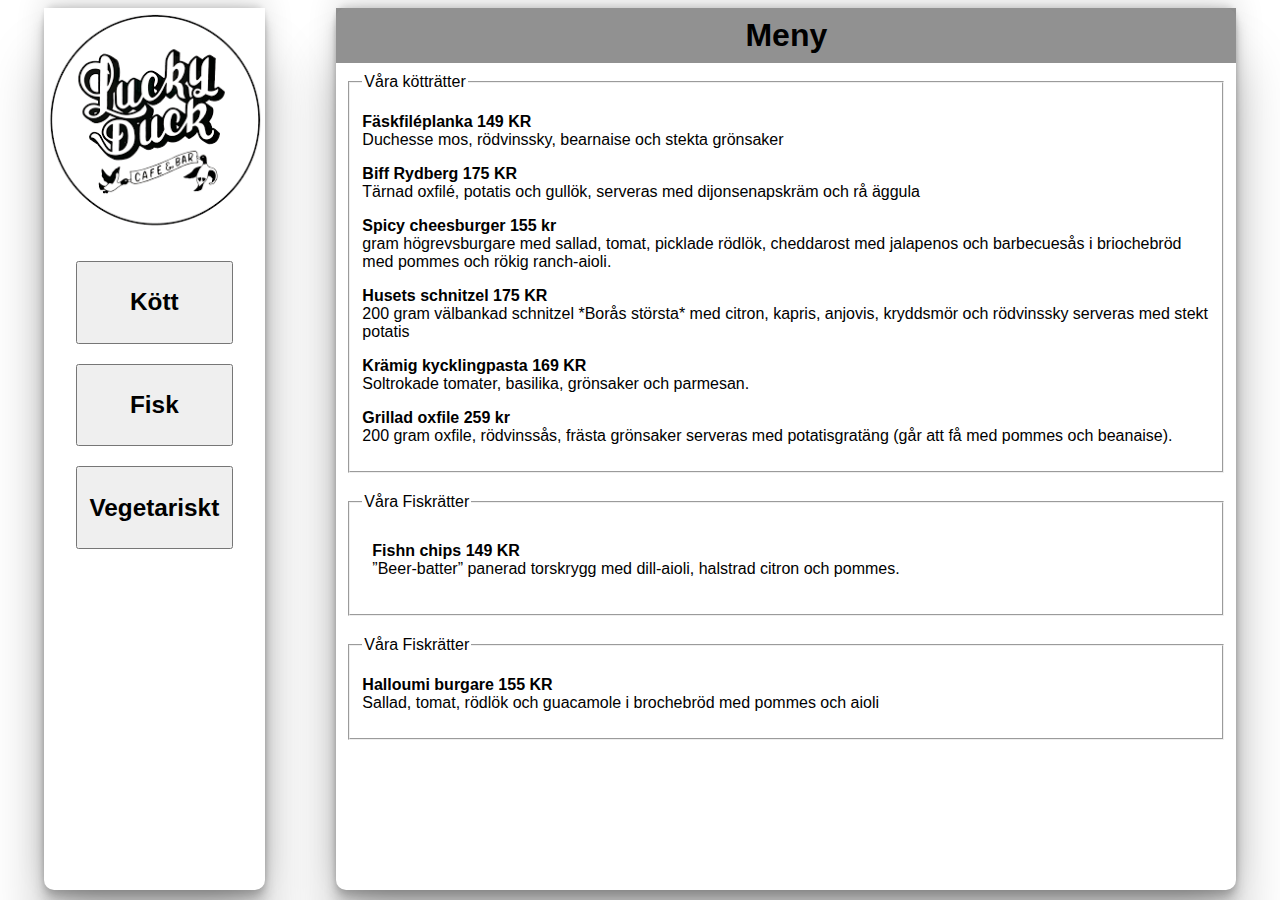
==== index.html @ 346f60c4 "1" ====
<!DOCTYPE html>
<html lang="en">
<head>
    <meta charset="UTF-8">
    <meta http-equiv="X-UA-Compatible" content="IE=edge">
    <meta name="viewport" content="width=device-width, initial-scale=1.0">
    <link rel="stylesheet" href="style.css"
    rell="stylesheet">
    <title>Meny Grupp 8</title>
</head>
<body>
    <div class="main_container">
        <div class="secondPage">
            
        
            <div class="loga"> 
                
            </div>
            
            <div class="menyVal">
                <div class="kött">
                    <button class="button button1"><h3>Kött</h3></button>
                </div>
                <div class="fisk">
                    <button class="button button2"><h3>Fisk</h3></button>
                </div>
                <div class="vegetariskt">
                    <button class="button button3"><h3>Vegetariskt</h3></button>
                </div>
            </div>
            <div class="Kontakter">

            </div>
<!--////////////////////////////////////////////////////////////////-->
        </div>

        <!-- andra sidan -->

        <div class="huvud_sida">

            <div class="titel">
                <h1>Meny</h1>
            </div>

            <div class="förstaBox">

            </div>
<!--///////////////////////////////////////////////////////////////-->
            <div class="andraBox">

            </div>
<!--///////////////////////////////////////////////////////////////-->
            <div class="tredjeBox">

            </div>

            <div class="kött">
                <fieldset>
                    <legend>Våra kötträtter</legend>
                    <p><strong>Fäskfiléplanka 149 KR</STRONG> <br> Duchesse mos, rödvinssky, bearnaise och stekta grönsaker</p>
                        <p><strong>Biff Rydberg 175 KR</strong> <br> Tärnad oxfilé, potatis och gullök, serveras med dijonsenapskräm
                        och rå äggula</p>
                        <p><strong>Spicy cheesburger 155 kr </strong> <br> gram högrevsburgare med sallad, tomat, picklade rödlök,
                        cheddarost med jalapenos och barbecuesås i briochebröd med pommes och rökig ranch-aioli.</p>
                        <p><strong>Husets schnitzel 175 KR</strong> <br> 200 gram välbankad schnitzel *Borås största* med citron,
                        kapris, anjovis, kryddsmör och rödvinssky serveras med stekt potatis</p>
                        <p><strong>Krämig kycklingpasta 169 KR</strong> <br>Soltrokade tomater, basilika, grönsaker och parmesan.</p>
                        <p><strong>Grillad oxfile 259 kr</strong> <br> 200 gram oxfile, rödvinssås, frästa grönsaker serveras med
                        potatisgratäng (går att få med pommes och beanaise).</p>
                </fieldset>
            </div>

            <div class="fisk">
                <fieldset>
                    <legend>Våra Fiskrätter</legend>
                    <div class="fisk">
                        <p><strong> Fishn chips 149 KR</strong> <br>”Beer-batter” panerad torskrygg med dill-aioli,
                            halstrad citron
                            och pommes.</p>
                    </div>

                </fieldset>
            </div>

            <div class="fisk">
                <fieldset>
                    <legend>Våra Fiskrätter</legend>
                    <div class="vegetarisk">
                        <p><strong> Halloumi burgare 155 KR </strong><br>Sallad, tomat, rödlök och guacamole i brochebröd med pommes
                          och aioli</p>
                      </div>
              
                </fieldset>
            </div>

            <!--Detta är våran titel på sidan som ska vara höger om logan-->
        </div>
    </div>                               
    <script src="script.js"></script>
</body>
</html>
---- style.css ----
*{
    box-sizing: border-box;
}
p{
    color:rgb(0, 0, 0);
    text-align: left;
}
h1{
    color:rgb(0, 0, 0);
    text-align: center;
    margin: 1%;
}
h2{
    color:rgb(0, 0, 0);
    text-align: center;
}
h3{
    color:rgb(0, 0, 0);
    text-align: center;
}
.button1 {
    font-size: 130%;
    width: 100%;
    
}
.button2 {
    font-size: 130%;
    width: 100%;
}
.button3 {
    font-size: 130%;
    width: 100%;
}

body{
    background-image: url('brickwall.jpg');
    background-repeat: no-repeat;
    background-size: cover;
    justify-content: center;
    display: flex;
    flex-direction: column;
    align-items: center;
    font-family: Arial;
}

.main_container{
    display: flex;
    align-items: center;
    width: 100%;
    height: 100%;
    justify-content: space-around;
}
.huvud_sida{
    display: flex;
    flex-direction: column;
    background-color: rgb(255, 255, 255);
    width: 100vh;
    height: 98vh;
    right: 25vh;
    box-shadow: rgba(0, 0, 0, 0.25) 0px 54px 55px, rgba(0, 0, 0, 0.12) 0px -12px 30px, rgba(0, 0, 0, 0.12) 0px 4px 6px, rgba(0, 0, 0, 0.17) 0px 12px 13px, rgba(0, 0, 0, 0.09) 0px -3px 5px;
    border-radius: 10px 10px 10px 10px;
}

.secondPage{
    display: flex;
    flex-direction: column;
    background-color: rgb(255, 255, 255);
    width: 24.6vh;
    height: 98vh;
    box-shadow: rgba(0, 0, 0, 0.25) 0px 54px 55px, rgba(0, 0, 0, 0.12) 0px -12px 30px, rgba(0, 0, 0, 0.12) 0px 4px 6px, rgba(0, 0, 0, 0.17) 0px 12px 13px, rgba(0, 0, 0, 0.09) 0px -3px 5px;
    border-radius: 10px 10px 10px 10px;
}
.loga{
    background-image: url('lucky.png');
    width: 100%;
    height: 25%;
    background-repeat: no-repeat;
    background-size: cover;
    justify-content: center;
}
.menyVal{
    display: flex;
    flex-direction: column;
    background-color: white;
    height: 40vh;
    padding: 2.5vh;
}

.kött{
    padding: 10px;
    
}
.fisk{
    padding: 10px;
    
}
.vegetariskt{
    padding: 10px;
}

.titel{
    background-color: rgba(128, 128, 128, 0.868);
    width: 100%;
    top:auto;
}
.andratitel{
    background-color: rgba(128, 128, 128, 0.868);
    width: 100%;
    top:auto;
}




@media screen and (max-width:1024px){
    .main_container{
        display:flex;
        flex-direction: column;
    }
    .huvud_sida{
        width: 120%;
        margin: 2%;
        height: fit-content;
    }
    .secondpage{
        width: 120%;
        margin: 2%;
        height: fit-content;
    }
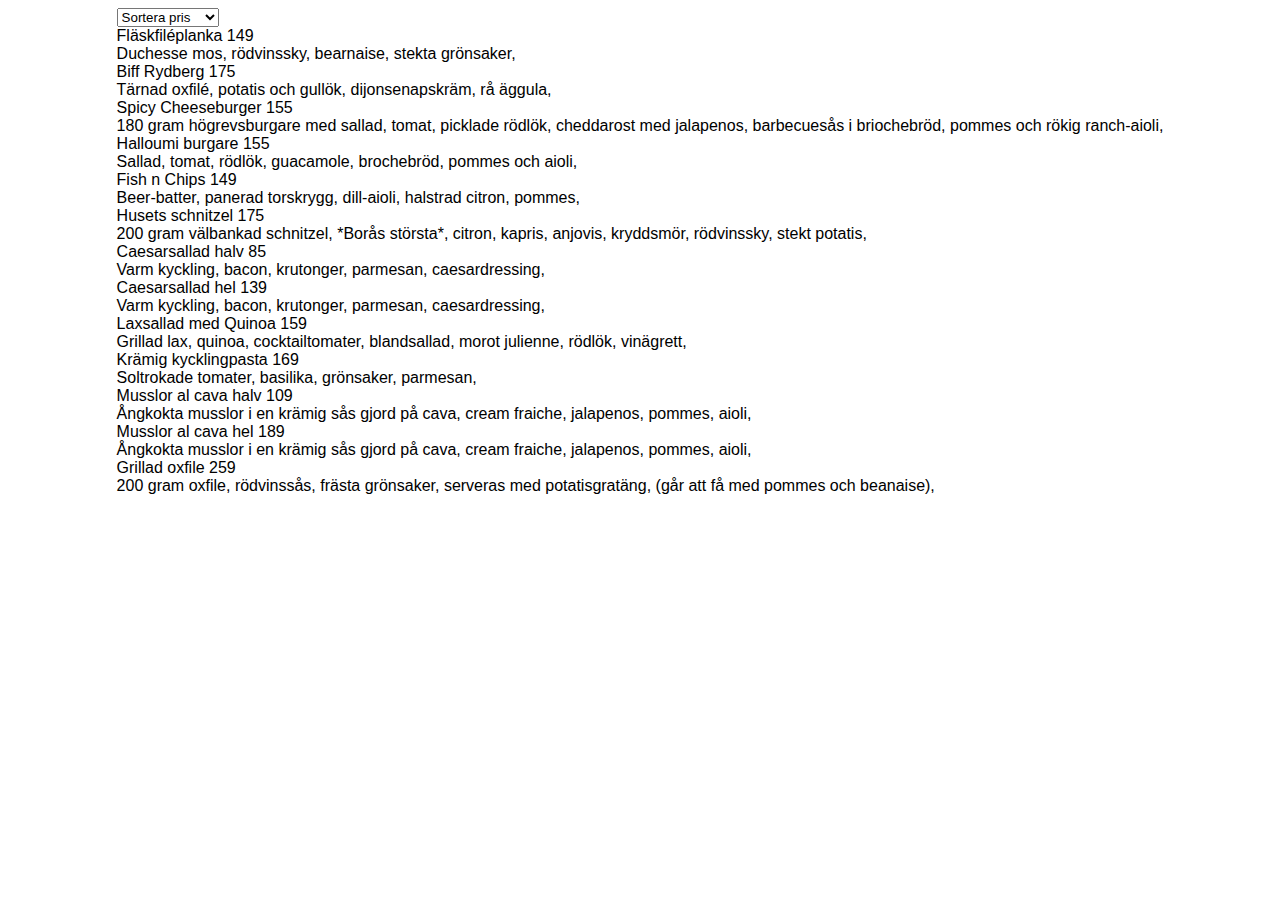
==== commit b6d5c2e9: "martins select function" ====
--- a/index.html
+++ b/index.html
@@ -1,101 +1,45 @@
 <!DOCTYPE html>
-<html lang="en">
+<html lang="sv">
+
 <head>
-    <meta charset="UTF-8">
-    <meta http-equiv="X-UA-Compatible" content="IE=edge">
-    <meta name="viewport" content="width=device-width, initial-scale=1.0">
-    <link rel="stylesheet" href="style.css"
-    rell="stylesheet">
-    <title>Meny Grupp 8</title>
+  <meta charset="UTF-8">
+  <meta http-equiv="X-UA-Compatible" content="IE=edge">
+  <meta name="viewport" content="width=device-width, initial-scale=1.0">
+  <title>Document</title>
+  <link rel="stylesheet" href="style.css">
+  <script src="https://cdn.jsdelivr.net/npm/bootstrap@5.2.2/dist/js/bootstrap.bundle.min.js"
+    integrity="sha384-OERcA2EqjJCMA+/3y+gxIOqMEjwtxJY7qPCqsdltbNJuaOe923+mo//f6V8Qbsw3"
+    crossorigin="anonymous"></script>
 </head>
 <body>
-    <div class="main_container">
-        <div class="secondPage">
-            
-        
-            <div class="loga"> 
-                
-            </div>
-            
-            <div class="menyVal">
-                <div class="kött">
-                    <button class="button button1"><h3>Kött</h3></button>
-                </div>
-                <div class="fisk">
-                    <button class="button button2"><h3>Fisk</h3></button>
-                </div>
-                <div class="vegetariskt">
-                    <button class="button button3"><h3>Vegetariskt</h3></button>
-                </div>
-            </div>
-            <div class="Kontakter">
+  
+    <!--sortering-->
 
-            </div>
-<!--////////////////////////////////////////////////////////////////-->
-        </div>
+    <div class="container">
+      <div class="val">
+        <select name="pris" id="sortering">
+          <option disabled selected>Sortera pris</option>
+            <option value="descending">Fallande Pris</option>
+            <option value="ascending">Stigande Pris</option>
+        </select>
+      </div>     
+      <div class="box2">        
+      </div>     
+    </div>
 
-        <!-- andra sidan -->
+    <!--fotnot-->
+    <footer class="fotnot">
 
-        <div class="huvud_sida">
+    </footer>
 
-            <div class="titel">
-                <h1>Meny</h1>
-            </div>
 
-            <div class="förstaBox">
+    <script src="https://cdn.jsdelivr.net/npm/@popperjs/core@2.11.6/dist/umd/popper.min.js"
+      integrity="sha384-oBqDVmMz9ATKxIep9tiCxS/Z9fNfEXiDAYTujMAeBAsjFuCZSmKbSSUnQlmh/jp3"
+      crossorigin="anonymous"></script>
+    <script src="https://cdn.jsdelivr.net/npm/bootstrap@5.2.2/dist/js/bootstrap.min.js"
+      integrity="sha384-IDwe1+LCz02ROU9k972gdyvl+AESN10+x7tBKgc9I5HFtuNz0wWnPclzo6p9vxnk"
+      crossorigin="anonymous"></script>
+    <script src="script.js"></script>
+  </body>
 
-            </div>
-<!--///////////////////////////////////////////////////////////////-->
-            <div class="andraBox">
-
-            </div>
-<!--///////////////////////////////////////////////////////////////-->
-            <div class="tredjeBox">
-
-            </div>
-
-            <div class="kött">
-                <fieldset>
-                    <legend>Våra kötträtter</legend>
-                    <p><strong>Fäskfiléplanka 149 KR</STRONG> <br> Duchesse mos, rödvinssky, bearnaise och stekta grönsaker</p>
-                        <p><strong>Biff Rydberg 175 KR</strong> <br> Tärnad oxfilé, potatis och gullök, serveras med dijonsenapskräm
-                        och rå äggula</p>
-                        <p><strong>Spicy cheesburger 155 kr </strong> <br> gram högrevsburgare med sallad, tomat, picklade rödlök,
-                        cheddarost med jalapenos och barbecuesås i briochebröd med pommes och rökig ranch-aioli.</p>
-                        <p><strong>Husets schnitzel 175 KR</strong> <br> 200 gram välbankad schnitzel *Borås största* med citron,
-                        kapris, anjovis, kryddsmör och rödvinssky serveras med stekt potatis</p>
-                        <p><strong>Krämig kycklingpasta 169 KR</strong> <br>Soltrokade tomater, basilika, grönsaker och parmesan.</p>
-                        <p><strong>Grillad oxfile 259 kr</strong> <br> 200 gram oxfile, rödvinssås, frästa grönsaker serveras med
-                        potatisgratäng (går att få med pommes och beanaise).</p>
-                </fieldset>
-            </div>
-
-            <div class="fisk">
-                <fieldset>
-                    <legend>Våra Fiskrätter</legend>
-                    <div class="fisk">
-                        <p><strong> Fishn chips 149 KR</strong> <br>”Beer-batter” panerad torskrygg med dill-aioli,
-                            halstrad citron
-                            och pommes.</p>
-                    </div>
-
-                </fieldset>
-            </div>
-
-            <div class="fisk">
-                <fieldset>
-                    <legend>Våra Fiskrätter</legend>
-                    <div class="vegetarisk">
-                        <p><strong> Halloumi burgare 155 KR </strong><br>Sallad, tomat, rödlök och guacamole i brochebröd med pommes
-                          och aioli</p>
-                      </div>
-              
-                </fieldset>
-            </div>
-
-            <!--Detta är våran titel på sidan som ska vara höger om logan-->
-        </div>
-    </div>                               
-    <script src="script.js"></script>
-</body>
 </html>--- a/style.css
+++ b/style.css
@@ -118,12 +118,11 @@
         flex-direction: column;
     }
     .huvud_sida{
-        width: 120%;
+        width: 100%;
         margin: 2%;
         height: fit-content;
     }
     .secondpage{
-        width: 120%;
         margin: 2%;
         height: fit-content;
     }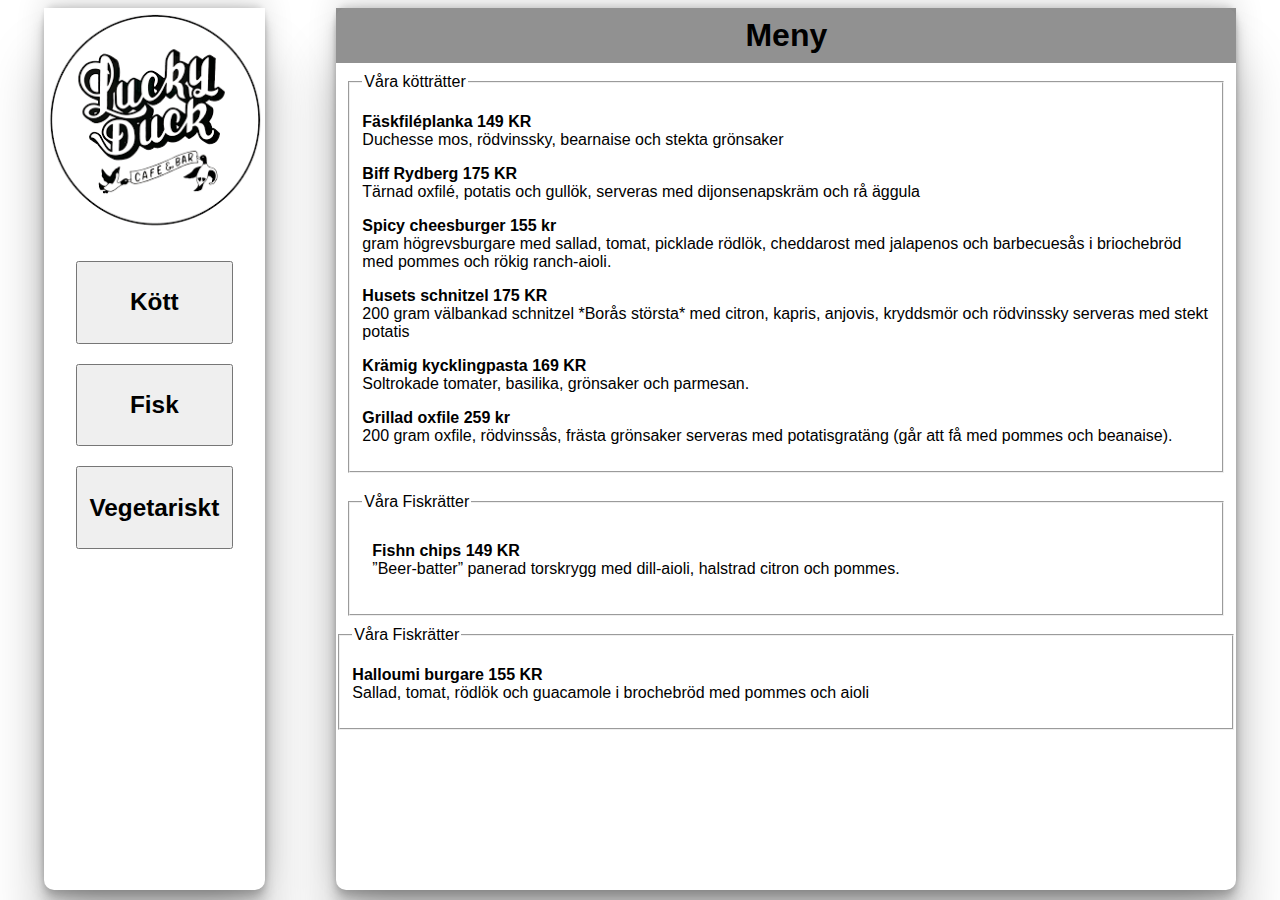
==== commit 13c1335b: "1" ====
--- a/index.html
+++ b/index.html
@@ -1,45 +1,84 @@
 <!DOCTYPE html>
-<html lang="sv">
-
+<html lang="en">
 <head>
-  <meta charset="UTF-8">
-  <meta http-equiv="X-UA-Compatible" content="IE=edge">
-  <meta name="viewport" content="width=device-width, initial-scale=1.0">
-  <title>Document</title>
-  <link rel="stylesheet" href="style.css">
-  <script src="https://cdn.jsdelivr.net/npm/bootstrap@5.2.2/dist/js/bootstrap.bundle.min.js"
-    integrity="sha384-OERcA2EqjJCMA+/3y+gxIOqMEjwtxJY7qPCqsdltbNJuaOe923+mo//f6V8Qbsw3"
-    crossorigin="anonymous"></script>
+    <meta charset="UTF-8">
+    <meta http-equiv="X-UA-Compatible" content="IE=edge">
+    <meta name="viewport" content="width=device-width, initial-scale=1.0">
+    <link rel="stylesheet" href="style.css"
+    rell="stylesheet">
+    <title>Meny Grupp 8</title>
 </head>
 <body>
-  
-    <!--sortering-->
+    <div class="main_container">
+        <div class="secondPage">
+            
+        
+            <div class="loga"> 
+                
+            </div>
+            
+            <div class="menyVal">
+                <div class="kött">
+                    <button class="button button1"><h3>Kött</h3></button>
+                </div>
+                <div class="fisk">
+                    <button class="button button2"><h3>Fisk</h3></button>
+                </div>
+                <div class="vegetariskt">
+                    <button class="button button3"><h3>Vegetariskt</h3></button>
+                </div>
+            </div>
+<!--////////////////////////////////////////////////////////////////-->
+        </div>
 
-    <div class="container">
-      <div class="val">
-        <select name="pris" id="sortering">
-          <option disabled selected>Sortera pris</option>
-            <option value="descending">Fallande Pris</option>
-            <option value="ascending">Stigande Pris</option>
-        </select>
-      </div>     
-      <div class="box2">        
-      </div>     
-    </div>
+        <!-- andra sidan -->
 
-    <!--fotnot-->
-    <footer class="fotnot">
+        <div class="huvud_sida">
 
-    </footer>
+            <div class="titel">
+                <h1>Meny</h1>
+            </div>
+            <div class="kött">
+                <fieldset>
+                    <legend>Våra kötträtter</legend>
+                    <p><strong>Fäskfiléplanka 149 KR</STRONG> <br> Duchesse mos, rödvinssky, bearnaise och stekta grönsaker</p>
+                        <p><strong>Biff Rydberg 175 KR</strong> <br> Tärnad oxfilé, potatis och gullök, serveras med dijonsenapskräm
+                        och rå äggula</p>
+                        <p><strong>Spicy cheesburger 155 kr </strong> <br> gram högrevsburgare med sallad, tomat, picklade rödlök,
+                        cheddarost med jalapenos och barbecuesås i briochebröd med pommes och rökig ranch-aioli.</p>
+                        <p><strong>Husets schnitzel 175 KR</strong> <br> 200 gram välbankad schnitzel *Borås största* med citron,
+                        kapris, anjovis, kryddsmör och rödvinssky serveras med stekt potatis</p>
+                        <p><strong>Krämig kycklingpasta 169 KR</strong> <br>Soltrokade tomater, basilika, grönsaker och parmesan.</p>
+                        <p><strong>Grillad oxfile 259 kr</strong> <br> 200 gram oxfile, rödvinssås, frästa grönsaker serveras med
+                        potatisgratäng (går att få med pommes och beanaise).</p>
+                </fieldset>
+            </div>
 
+            <div class="fisk">
+                <fieldset>
+                    <legend>Våra Fiskrätter</legend>
+                    <div class="fisk">
+                        <p><strong> Fishn chips 149 KR</strong> <br>”Beer-batter” panerad torskrygg med dill-aioli,
+                            halstrad citron
+                            och pommes.</p>
+                    </div>
 
-    <script src="https://cdn.jsdelivr.net/npm/@popperjs/core@2.11.6/dist/umd/popper.min.js"
-      integrity="sha384-oBqDVmMz9ATKxIep9tiCxS/Z9fNfEXiDAYTujMAeBAsjFuCZSmKbSSUnQlmh/jp3"
-      crossorigin="anonymous"></script>
-    <script src="https://cdn.jsdelivr.net/npm/bootstrap@5.2.2/dist/js/bootstrap.min.js"
-      integrity="sha384-IDwe1+LCz02ROU9k972gdyvl+AESN10+x7tBKgc9I5HFtuNz0wWnPclzo6p9vxnk"
-      crossorigin="anonymous"></script>
+                </fieldset>
+            </div>
+
+            <div class="vegetarisk">
+                <fieldset>
+                    <legend>Våra Fiskrätter</legend>
+                    <div class="vegetarisk">
+                        <p><strong> Halloumi burgare 155 KR </strong><br>Sallad, tomat, rödlök och guacamole i brochebröd med pommes
+                        och aioli</p>
+                    </div>
+                </fieldset>
+            </div>
+
+            <!--Detta är våran titel på sidan som ska vara höger om logan-->
+        </div>
+    </div>                               
     <script src="script.js"></script>
-  </body>
-
+</body>
 </html>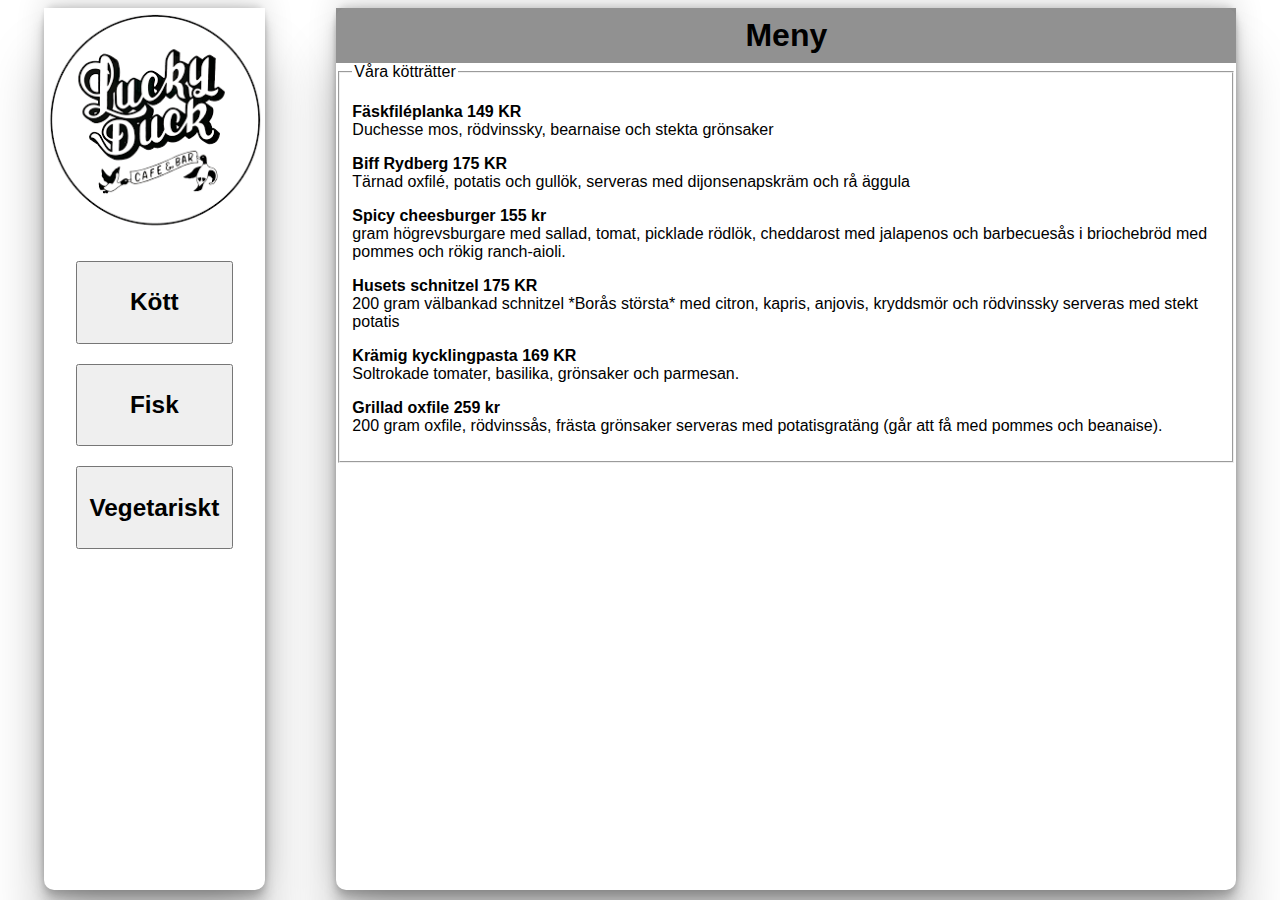
==== commit 497bfa68: "1" ====
--- a/index.html
+++ b/index.html
@@ -38,7 +38,7 @@
             <div class="titel">
                 <h1>Meny</h1>
             </div>
-            <div class="kött">
+            <div class="köttBox">
                 <fieldset>
                     <legend>Våra kötträtter</legend>
                     <p><strong>Fäskfiléplanka 149 KR</STRONG> <br> Duchesse mos, rödvinssky, bearnaise och stekta grönsaker</p>
@@ -54,7 +54,7 @@
                 </fieldset>
             </div>
 
-            <div class="fisk">
+            <div class="fiskBox">
                 <fieldset>
                     <legend>Våra Fiskrätter</legend>
                     <div class="fisk">
@@ -66,7 +66,7 @@
                 </fieldset>
             </div>
 
-            <div class="vegetarisk">
+            <div class="vegetariskBox">
                 <fieldset>
                     <legend>Våra Fiskrätter</legend>
                     <div class="vegetarisk">
--- a/style.css
+++ b/style.css
@@ -30,6 +30,7 @@
 .button3 {
     font-size: 130%;
     width: 100%;
+    
 }
 
 body{
@@ -88,20 +89,22 @@
 
 .kött{
     padding: 10px;
-    
+
 }
 .fisk{
     padding: 10px;
-    
+
 }
 .vegetariskt{
     padding: 10px;
+
 }
 
 .titel{
     background-color: rgba(128, 128, 128, 0.868);
     width: 100%;
     top:auto;
+    
 }
 .andratitel{
     background-color: rgba(128, 128, 128, 0.868);
@@ -109,8 +112,42 @@
     top:auto;
 }
 
+/*-----------------------------------------*/
+.köttBox {
+    display:flex;
+}
+.fiskBox {
+    display: none;
+}
+.vegetariskBox {
+    display: none;
+}
 
+/*-----------------------------------------*/
 
+.köttBox fiskBox{
+    display: none;
+}
+.fiskBox fiskBox{
+    display: flex;
+}
+.vegetariskBox fiskBox{
+    display: none;
+}
+
+/*-----------------------------------------*/
+
+.köttBox vegetariskBox{
+    display: none;
+}
+.fiskBox vegetariskBox{
+    display: none;
+}
+.vegetariskBox vegetariskBox{
+    display: flex;
+}
+
+/*-----------------------------------------*/
 
 @media screen and (max-width:1024px){
     .main_container{
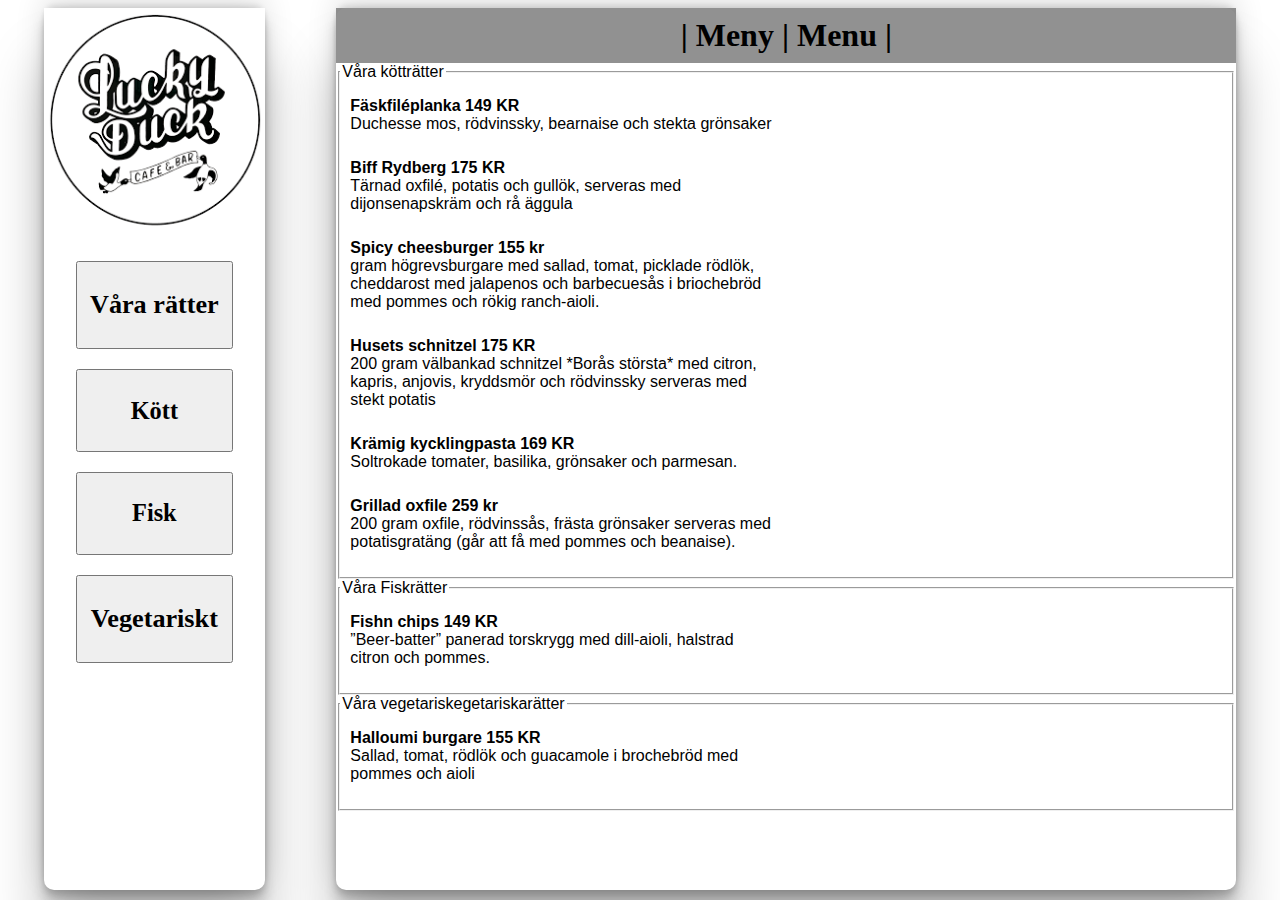
==== commit 55aec673: "1" ====
--- a/index.html
+++ b/index.html
@@ -18,14 +18,18 @@
             </div>
             
             <div class="menyVal">
+
+                <div class="alla">
+                    <button id="alla" class="button button4"><h3>Våra rätter</h3></button>
+                </div>
                 <div class="kött">
-                    <button class="button button1"><h3>Kött</h3></button>
+                    <button id="meat" class="button button1"><h3>Kött</h3></button>
                 </div>
-                <div class="fisk">
-                    <button class="button button2"><h3>Fisk</h3></button>
+                <div class="fisks">
+                    <button id="fish" class="button button2"><h3>Fisk</h3></button>
                 </div>
                 <div class="vegetariskt">
-                    <button class="button button3"><h3>Vegetariskt</h3></button>
+                    <button id="veg" class="button button3"><h3>Vegetariskt</h3></button>
                 </div>
             </div>
 <!--////////////////////////////////////////////////////////////////-->
@@ -36,42 +40,72 @@
         <div class="huvud_sida">
 
             <div class="titel">
-                <h1>Meny</h1>
+                <h1>| Meny | Menu |</h1>
             </div>
             <div class="köttBox">
-                <fieldset>
+                <fieldset class="fieldset">
                     <legend>Våra kötträtter</legend>
-                    <p><strong>Fäskfiléplanka 149 KR</STRONG> <br> Duchesse mos, rödvinssky, bearnaise och stekta grönsaker</p>
-                        <p><strong>Biff Rydberg 175 KR</strong> <br> Tärnad oxfilé, potatis och gullök, serveras med dijonsenapskräm
-                        och rå äggula</p>
-                        <p><strong>Spicy cheesburger 155 kr </strong> <br> gram högrevsburgare med sallad, tomat, picklade rödlök,
-                        cheddarost med jalapenos och barbecuesås i briochebröd med pommes och rökig ranch-aioli.</p>
-                        <p><strong>Husets schnitzel 175 KR</strong> <br> 200 gram välbankad schnitzel *Borås största* med citron,
-                        kapris, anjovis, kryddsmör och rödvinssky serveras med stekt potatis</p>
-                        <p><strong>Krämig kycklingpasta 169 KR</strong> <br>Soltrokade tomater, basilika, grönsaker och parmesan.</p>
-                        <p><strong>Grillad oxfile 259 kr</strong> <br> 200 gram oxfile, rödvinssås, frästa grönsaker serveras med
-                        potatisgratäng (går att få med pommes och beanaise).</p>
+                    <p>
+                        <strong>Fäskfiléplanka 149 KR</STRONG> 
+                        <br> 
+                        Duchesse mos, rödvinssky, bearnaise och stekta grönsaker</p>
+                        <p>
+                            <strong>Biff Rydberg 175 KR</strong> 
+                            <br> 
+                            Tärnad oxfilé, potatis och gullök, serveras med dijonsenapskräm
+                        och rå äggula
+                        </p>
+
+                        <p>
+                            <strong>Spicy cheesburger 155 kr </strong> 
+                            <br> 
+                            gram högrevsburgare med sallad, tomat, picklade rödlök,
+                        cheddarost med jalapenos och barbecuesås i briochebröd med pommes och rökig ranch-aioli.
+                        </p>
+                        <p>
+                            <strong>Husets schnitzel 175 KR</strong> 
+                            <br> 
+                            200 gram välbankad schnitzel *Borås största* med citron,
+                        kapris, anjovis, kryddsmör och rödvinssky serveras med stekt potatis
+                        </p>
+
+                        <p>
+                            <strong>Krämig kycklingpasta 169 KR</strong> 
+                            <br>
+                            Soltrokade tomater, basilika, grönsaker och parmesan.
+                        </p>
+
+                        <p>
+                            <strong>Grillad oxfile 259 kr</strong> 
+                        <br> 
+                        200 gram oxfile, rödvinssås, frästa grönsaker serveras med potatisgratäng (går att få med pommes och beanaise).
+                    </p>
                 </fieldset>
             </div>
 
             <div class="fiskBox">
-                <fieldset>
+                <fieldset class="fieldset">
                     <legend>Våra Fiskrätter</legend>
                     <div class="fisk">
-                        <p><strong> Fishn chips 149 KR</strong> <br>”Beer-batter” panerad torskrygg med dill-aioli,
-                            halstrad citron
-                            och pommes.</p>
+                        <p>
+                            <strong> Fishn chips 149 KR</strong> 
+                            <br>
+                            ”Beer-batter” panerad torskrygg med dill-aioli, halstrad citron och pommes.
+                        </p>
                     </div>
 
                 </fieldset>
             </div>
 
             <div class="vegetariskBox">
-                <fieldset>
-                    <legend>Våra Fiskrätter</legend>
+                <fieldset class="fieldset">
+                    <legend>Våra vegetariskegetariskarätter</legend>
                     <div class="vegetarisk">
-                        <p><strong> Halloumi burgare 155 KR </strong><br>Sallad, tomat, rödlök och guacamole i brochebröd med pommes
-                        och aioli</p>
+                        <p>
+                            <strong> Halloumi burgare 155 KR </strong>
+                            <br>
+                            Sallad, tomat, rödlök och guacamole i brochebröd med pommes och aioli
+                        </p>
                     </div>
                 </fieldset>
             </div>
--- a/style.css
+++ b/style.css
@@ -4,11 +4,13 @@
 p{
     color:rgb(0, 0, 0);
     text-align: left;
+    padding: 0px 10px 10px 10px;
 }
 h1{
     color:rgb(0, 0, 0);
     text-align: center;
     margin: 1%;
+    font-family: Castellar;
 }
 h2{
     color:rgb(0, 0, 0);
@@ -21,16 +23,22 @@
 .button1 {
     font-size: 130%;
     width: 100%;
-    
+    font-family: Baguet Script;
 }
 .button2 {
     font-size: 130%;
     width: 100%;
+    font-family: Baguet Script;
 }
 .button3 {
-    font-size: 130%;
-    width: 100%;
-    
+    font-size: 140%;
+    width: 100%;
+    font-family: Baguet Script;
+}
+.button4 {
+    font-size: 140%;
+    width: 100%;
+    font-family: Baguet Script;
 }
 
 body{
@@ -87,18 +95,26 @@
     padding: 2.5vh;
 }
 
+/*-----------------------------------------*/
+
 .kött{
     padding: 10px;
 
 }
-.fisk{
-    padding: 10px;
-
+.fisks{
+    padding: 10px;
 }
 .vegetariskt{
     padding: 10px;
-
-}
+}
+
+/*-----------------------------------------*/
+
+.alla{
+    padding: 10px;
+}
+
+/*-----------------------------------------*/
 
 .titel{
     background-color: rgba(128, 128, 128, 0.868);
@@ -113,41 +129,65 @@
 }
 
 /*-----------------------------------------*/
-.köttBox {
-    display:flex;
-}
-.fiskBox {
-    display: none;
-}
-.vegetariskBox {
-    display: none;
-}
-
-/*-----------------------------------------*/
-
-.köttBox fiskBox{
-    display: none;
-}
-.fiskBox fiskBox{
-    display: flex;
-}
-.vegetariskBox fiskBox{
-    display: none;
-}
-
-/*-----------------------------------------*/
-
-.köttBox vegetariskBox{
-    display: none;
-}
-.fiskBox vegetariskBox{
-    display: none;
-}
-.vegetariskBox vegetariskBox{
-    display: flex;
-}
-
-/*-----------------------------------------*/
+
+.köttBox.boxOne{
+    display: flex;
+
+}
+.fiskBox.boxOne{
+    display: none;
+}
+.vegetariskBox.boxOne{
+    display: none;
+}
+
+/*-----------------------------------------*/
+
+.köttBox.boxTwo{
+    display: none;
+}
+.fiskBox.boxTwo{
+    display: flex;
+
+}
+.vegetariskBox.boxTwo{
+    display: none;
+}
+
+/*-----------------------------------------*/
+
+.köttBox.boxThree{
+    display: none;
+}
+.fiskBox.boxThree{
+    display: none;
+}
+.vegetariskBox.boxThree{
+    display: flex;
+
+}
+
+/*-----------------------------------------*/
+
+.köttBox.boxFour{
+    display: flex;
+
+}
+.fiskBox.boxFour{
+    display: flex;
+
+}
+.vegetariskBox.boxFour{
+    display: flex;
+
+}
+
+/*-----------------------------------------*/
+
+.fieldset{
+    padding: 0vh 50vh 0vh 0vh;
+}
+
 
 @media screen and (max-width:1024px){
     .main_container{
@@ -162,4 +202,4 @@
     .secondpage{
         margin: 2%;
         height: fit-content;
-    }+    }}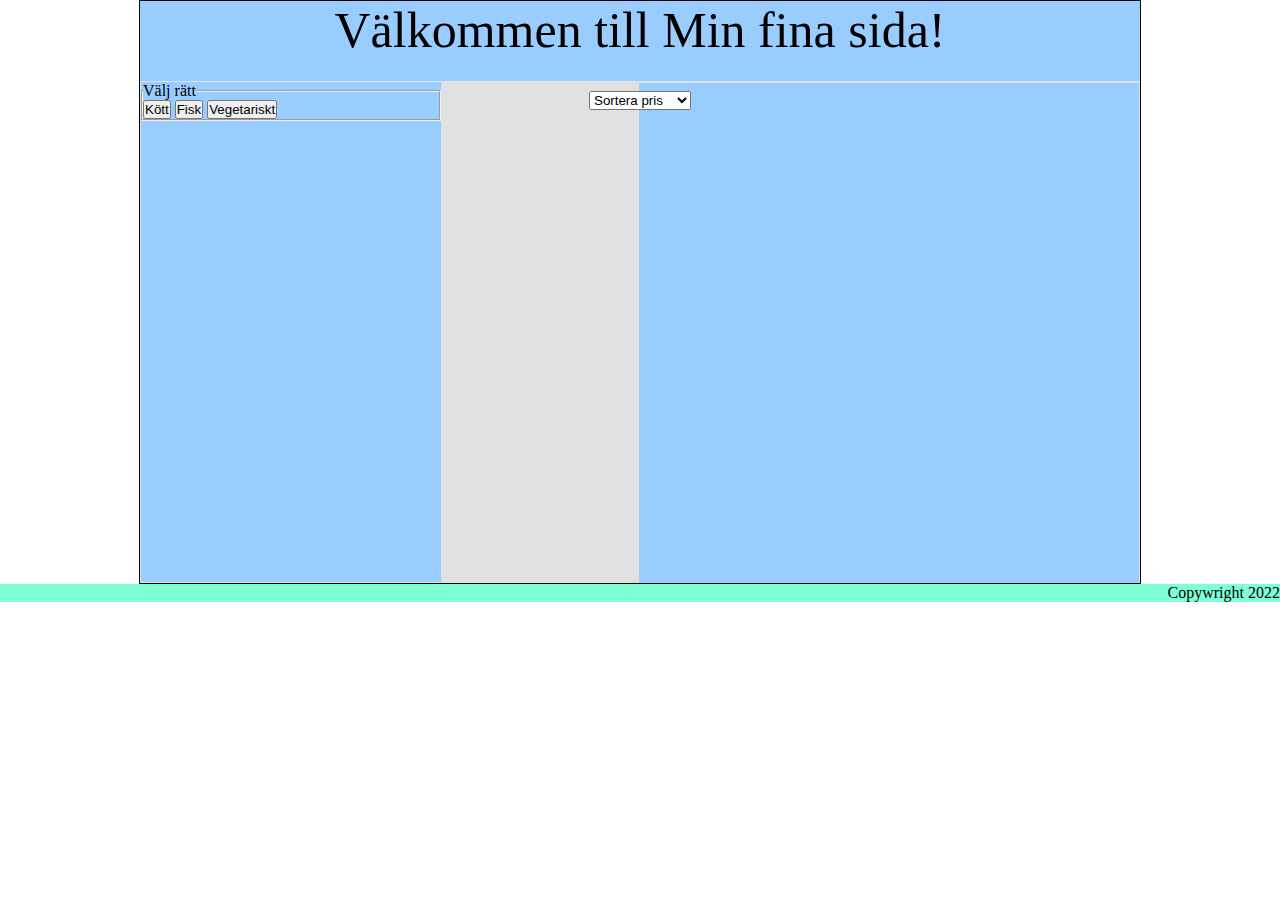
==== commit ceba0f6b: "martins" ====
--- a/index.html
+++ b/index.html
@@ -4,115 +4,51 @@
     <meta charset="UTF-8">
     <meta http-equiv="X-UA-Compatible" content="IE=edge">
     <meta name="viewport" content="width=device-width, initial-scale=1.0">
-    <link rel="stylesheet" href="style.css"
-    rell="stylesheet">
-    <title>Meny Grupp 8</title>
+    <title>Document</title>
+    <link rel="stylesheet" href="style.css">
 </head>
+
 <body>
-    <div class="main_container">
-        <div class="secondPage">
-            
-        
-            <div class="loga"> 
+    <!--detta styr sida så alla underelement hamnar centrerat-->
+    <div id="centrerad">
+        <div id="sidhuvud">
+            Välkommen till Min fina sida!
+            <div class="val">
+                <select name="pris" id="sortering">
+                    <option disabled selected>Sortera pris</option>
+                    <option value="descending">Fallande Pris</option>
+                    <option value="ascending">Stigande Pris</option>
+                </select>
+            </div>
+        </div>
+        <div id="content">
+            <div id="kol1">
                 
             </div>
-            
-            <div class="menyVal">
 
-                <div class="alla">
-                    <button id="alla" class="button button4"><h3>Våra rätter</h3></button>
-                </div>
-                <div class="kött">
-                    <button id="meat" class="button button1"><h3>Kött</h3></button>
-                </div>
-                <div class="fisks">
-                    <button id="fish" class="button button2"><h3>Fisk</h3></button>
-                </div>
-                <div class="vegetariskt">
-                    <button id="veg" class="button button3"><h3>Vegetariskt</h3></button>
-                </div>
-            </div>
-<!--////////////////////////////////////////////////////////////////-->
-        </div>
 
-        <!-- andra sidan -->
+            <div id="kol2">
+                <fieldset class="sortVisa">
 
-        <div class="huvud_sida">
+                    <legend id="rubrik">Välj rätt</legend>
+                    <div class="knappVal">
+                        <button class="mat" id="kött" value="Kött">Kött</button>
+                        <button class="mat" id="fisk" value="Fisk">Fisk</button>
+                        <button class="mat" id="vegetarisk" value="Vegetarisk">Vegetariskt</button>
+                    </div>
+                </fieldset>
 
-            <div class="titel">
-                <h1>| Meny | Menu |</h1>
-            </div>
-            <div class="köttBox">
-                <fieldset class="fieldset">
-                    <legend>Våra kötträtter</legend>
-                    <p>
-                        <strong>Fäskfiléplanka 149 KR</STRONG> 
-                        <br> 
-                        Duchesse mos, rödvinssky, bearnaise och stekta grönsaker</p>
-                        <p>
-                            <strong>Biff Rydberg 175 KR</strong> 
-                            <br> 
-                            Tärnad oxfilé, potatis och gullök, serveras med dijonsenapskräm
-                        och rå äggula
-                        </p>
-
-                        <p>
-                            <strong>Spicy cheesburger 155 kr </strong> 
-                            <br> 
-                            gram högrevsburgare med sallad, tomat, picklade rödlök,
-                        cheddarost med jalapenos och barbecuesås i briochebröd med pommes och rökig ranch-aioli.
-                        </p>
-                        <p>
-                            <strong>Husets schnitzel 175 KR</strong> 
-                            <br> 
-                            200 gram välbankad schnitzel *Borås största* med citron,
-                        kapris, anjovis, kryddsmör och rödvinssky serveras med stekt potatis
-                        </p>
-
-                        <p>
-                            <strong>Krämig kycklingpasta 169 KR</strong> 
-                            <br>
-                            Soltrokade tomater, basilika, grönsaker och parmesan.
-                        </p>
-
-                        <p>
-                            <strong>Grillad oxfile 259 kr</strong> 
-                        <br> 
-                        200 gram oxfile, rödvinssås, frästa grönsaker serveras med potatisgratäng (går att få med pommes och beanaise).
-                    </p>
-                </fieldset>
             </div>
 
-            <div class="fiskBox">
-                <fieldset class="fieldset">
-                    <legend>Våra Fiskrätter</legend>
-                    <div class="fisk">
-                        <p>
-                            <strong> Fishn chips 149 KR</strong> 
-                            <br>
-                            ”Beer-batter” panerad torskrygg med dill-aioli, halstrad citron och pommes.
-                        </p>
-                    </div>
 
-                </fieldset>
-            </div>
 
-            <div class="vegetariskBox">
-                <fieldset class="fieldset">
-                    <legend>Våra vegetariskegetariskarätter</legend>
-                    <div class="vegetarisk">
-                        <p>
-                            <strong> Halloumi burgare 155 KR </strong>
-                            <br>
-                            Sallad, tomat, rödlök och guacamole i brochebröd med pommes och aioli
-                        </p>
-                    </div>
-                </fieldset>
-            </div>
 
-            <!--Detta är våran titel på sidan som ska vara höger om logan-->
         </div>
-    </div>                               
+    </div>
+    <div id="sidfot">
+        Copywright 2022
+    </div>
     <script src="script.js"></script>
 </body>
+
 </html>--- a/style.css
+++ b/style.css
@@ -1,205 +1,61 @@
-*{
-    box-sizing: border-box;
-}
-p{
-    color:rgb(0, 0, 0);
-    text-align: left;
-    padding: 0px 10px 10px 10px;
-}
-h1{
-    color:rgb(0, 0, 0);
-    text-align: center;
-    margin: 1%;
-    font-family: Castellar;
-}
-h2{
-    color:rgb(0, 0, 0);
-    text-align: center;
-}
-h3{
-    color:rgb(0, 0, 0);
-    text-align: center;
-}
-.button1 {
-    font-size: 130%;
-    width: 100%;
-    font-family: Baguet Script;
-}
-.button2 {
-    font-size: 130%;
-    width: 100%;
-    font-family: Baguet Script;
-}
-.button3 {
-    font-size: 140%;
-    width: 100%;
-    font-family: Baguet Script;
-}
-.button4 {
-    font-size: 140%;
-    width: 100%;
-    font-family: Baguet Script;
+* {
+    padding: 0px;
+    margin: 0px;
 }
 
-body{
-    background-image: url('brickwall.jpg');
-    background-repeat: no-repeat;
-    background-size: cover;
-    justify-content: center;
-    display: flex;
-    flex-direction: column;
-    align-items: center;
-    font-family: Arial;
+body {
+    background-image: url("brickwall.jpg");
 }
 
-.main_container{
-    display: flex;
-    align-items: center;
-    width: 100%;
-    height: 100%;
-    justify-content: space-around;
-}
-.huvud_sida{
-    display: flex;
-    flex-direction: column;
-    background-color: rgb(255, 255, 255);
-    width: 100vh;
-    height: 98vh;
-    right: 25vh;
-    box-shadow: rgba(0, 0, 0, 0.25) 0px 54px 55px, rgba(0, 0, 0, 0.12) 0px -12px 30px, rgba(0, 0, 0, 0.12) 0px 4px 6px, rgba(0, 0, 0, 0.17) 0px 12px 13px, rgba(0, 0, 0, 0.09) 0px -3px 5px;
-    border-radius: 10px 10px 10px 10px;
+p {
+    padding: 5px;
 }
 
-.secondPage{
-    display: flex;
-    flex-direction: column;
-    background-color: rgb(255, 255, 255);
-    width: 24.6vh;
-    height: 98vh;
-    box-shadow: rgba(0, 0, 0, 0.25) 0px 54px 55px, rgba(0, 0, 0, 0.12) 0px -12px 30px, rgba(0, 0, 0, 0.12) 0px 4px 6px, rgba(0, 0, 0, 0.17) 0px 12px 13px, rgba(0, 0, 0, 0.09) 0px -3px 5px;
-    border-radius: 10px 10px 10px 10px;
-}
-.loga{
-    background-image: url('lucky.png');
-    width: 100%;
-    height: 25%;
-    background-repeat: no-repeat;
-    background-size: cover;
-    justify-content: center;
-}
-.menyVal{
-    display: flex;
-    flex-direction: column;
-    background-color: white;
-    height: 40vh;
-    padding: 2.5vh;
-}
-
-/*-----------------------------------------*/
-
-.kött{
-    padding: 10px;
-
-}
-.fisks{
-    padding: 10px;
-}
-.vegetariskt{
-    padding: 10px;
-}
-
-/*-----------------------------------------*/
-
-.alla{
-    padding: 10px;
-}
-
-/*-----------------------------------------*/
-
-.titel{
-    background-color: rgba(128, 128, 128, 0.868);
-    width: 100%;
-    top:auto;
-    
-}
-.andratitel{
-    background-color: rgba(128, 128, 128, 0.868);
-    width: 100%;
-    top:auto;
-}
-
-/*-----------------------------------------*/
-
-.köttBox.boxOne{
-    display: flex;
-
-}
-.fiskBox.boxOne{
-    display: none;
-}
-.vegetariskBox.boxOne{
-    display: none;
-}
-
-/*-----------------------------------------*/
-
-.köttBox.boxTwo{
-    display: none;
-}
-.fiskBox.boxTwo{
-    display: flex;
-
-}
-.vegetariskBox.boxTwo{
-    display: none;
-}
-
-/*-----------------------------------------*/
-
-.köttBox.boxThree{
-    display: none;
-}
-.fiskBox.boxThree{
-    display: none;
-}
-.vegetariskBox.boxThree{
-    display: flex;
+#centrerad {
+    width: 1000px;
+    border: 1px solid black;
+    margin-left: auto;
+    margin-right: auto;
+    background-color: rgba(204, 204, 204, 0.598);
 
 }
 
-/*-----------------------------------------*/
-
-.köttBox.boxFour{
-    display: flex;
-
-}
-.fiskBox.boxFour{
-    display: flex;
-
-}
-.vegetariskBox.boxFour{
-    display: flex;
-
-}
-
-/*-----------------------------------------*/
-
-.fieldset{
-    padding: 0vh 50vh 0vh 0vh;
+#sidhuvud {
+    width: 1000px;
+    height: 80px;
+    background-color: #9cf;
+    text-align: center;
+    font-size: 50px;
 }
 
 
-@media screen and (max-width:1024px){
-    .main_container{
-        display:flex;
-        flex-direction: column;
-    }
-    .huvud_sida{
-        width: 100%;
-        margin: 2%;
-        height: fit-content;
-    }
-    .secondpage{
-        margin: 2%;
-        height: fit-content;
-    }}+
+#kol1 {
+    width: 500px;
+    float: right;
+    height: 500px;
+    margin-top: 10px;
+    background-color: #9cf;
+    flex: 2;
+    margin: 1px;
+}
+
+#kol2 {
+    width: 300px;
+  
+    height: 500px;
+    margin-top: 10px;
+    background-color: #9cf;
+    flex: 1;
+    margin: 1px;
+}
+.sidmeny {
+   
+}
+
+
+#sidfot {
+    background-color: aquamarine;
+    text-align: right;
+    clear: both;
+}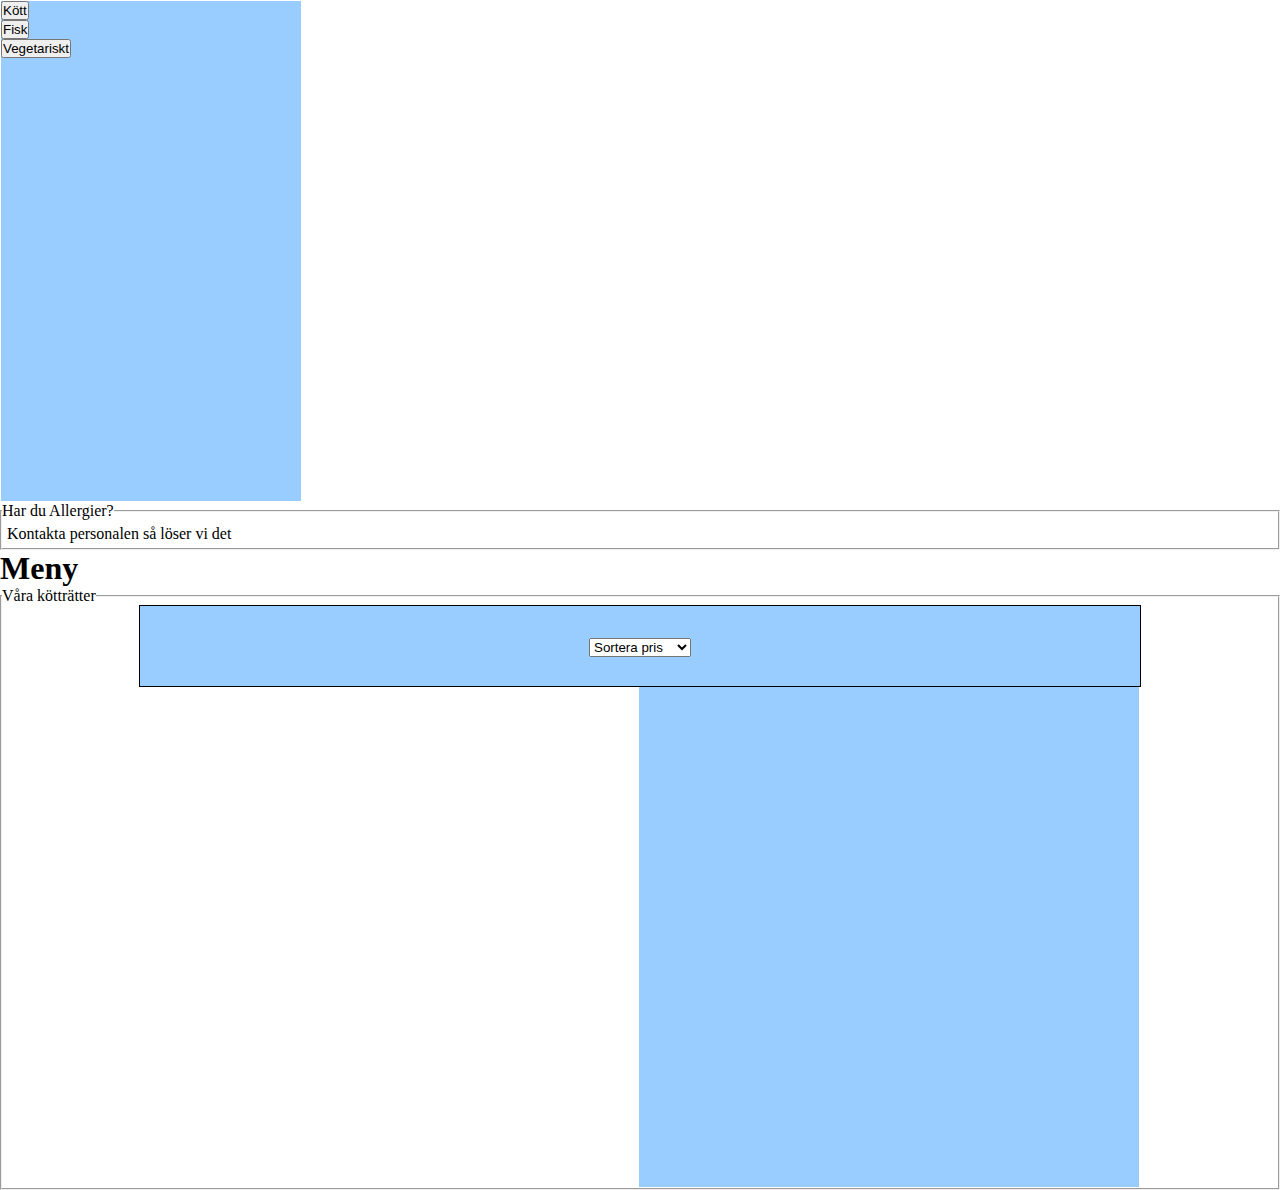
==== commit d3e94f7a: "sista" ====
--- a/index.html
+++ b/index.html
@@ -4,51 +4,91 @@
     <meta charset="UTF-8">
     <meta http-equiv="X-UA-Compatible" content="IE=edge">
     <meta name="viewport" content="width=device-width, initial-scale=1.0">
-    <title>Document</title>
-    <link rel="stylesheet" href="style.css">
+    <link rel="stylesheet" href="style.css"
+    rell="stylesheet">
+    <title>Meny Grupp 8</title>
 </head>
-
 <body>
-    <!--detta styr sida så alla underelement hamnar centrerat-->
-    <div id="centrerad">
-        <div id="sidhuvud">
-            Välkommen till Min fina sida!
-            <div class="val">
-                <select name="pris" id="sortering">
-                    <option disabled selected>Sortera pris</option>
-                    <option value="descending">Fallande Pris</option>
-                    <option value="ascending">Stigande Pris</option>
-                </select>
-            </div>
-        </div>
-        <div id="content">
-            <div id="kol1">
-                
-            </div>
-
-
-            <div id="kol2">
-                <fieldset class="sortVisa">
-
-                    <legend id="rubrik">Välj rätt</legend>
-                    <div class="knappVal">
-                        <button class="mat" id="kött" value="Kött">Kött</button>
-                        <button class="mat" id="fisk" value="Fisk">Fisk</button>
-                        <button class="mat" id="vegetarisk" value="Vegetarisk">Vegetariskt</button>
-                    </div>
-                </fieldset>
-
-            </div>
+    
 
 
 
 
+    
+    <div class="main_container">
+        <div class="secondPage">
+            
+        
+            <div class="loga"> 
+                
+            </div>
+            
+            
+            <div class="menyVal">
+                <div id="kol2">
+                    
+    
+                        
+                        <div class="knappVal">
+                            <div class="kött">
+                                <button class="mat knapp1"  id="kött" value="Kött">Kött</button>
+                            </div>
+                            <div class="fisk">
+                                    <button class="mat knapp2" id="fisk" value="Fisk">Fisk</button>
+                            </div>
+                            <div class="vegetariskt">
+                                <button class="mat knapp3" id="vegetarisk" value="Vegetarisk">Vegetariskt</button>
+                            </div>
+                        </div>
+                    
+                </div>
+                <fieldset>
+                    <legend>Har du Allergier?</legend>
+                <div>
+                    <p>Kontakta personalen så löser vi det</p>
+                </div>   
+                </fieldset>
+            </div>
+<!--////////////////////////////////////////////////////////////////-->
+        </div>
+
+        <!-- andra sidan -->
+
+        <div class="huvud_sida">
+
+            <div class="titel">
+                <h1>Meny</h1>
+            </div>
+            <div class="köttBox">
+                <fieldset>
+                    <legend>Våra kötträtter</legend>
+                    <div id="centrerad">
+                        <div id="sidhuvud">
+                           
+                            <div class="val">
+                                <select name="pris" id="sortering">
+                                    <option disabled selected>Sortera pris</option>
+                                    <option value="descending">Fallande Pris</option>
+                                    <option value="ascending">Stigande Pris</option>
+                                </select>
+                            </div>
+                        </div>
+                        <div id="content">
+                            <div id="kol1">
+                                
+                            </div>
+                
+                
+                            
+                </fieldset>
+            </div>
+
+            
+
+            <!--Detta är våran titel på sidan som ska vara höger om logan-->
         </div>
     </div>
-    <div id="sidfot">
-        Copywright 2022
-    </div>
+                              
     <script src="script.js"></script>
 </body>
-
 </html>--- a/style.css
+++ b/style.css
@@ -58,4 +58,4 @@
     background-color: aquamarine;
     text-align: right;
     clear: both;
-}+}
